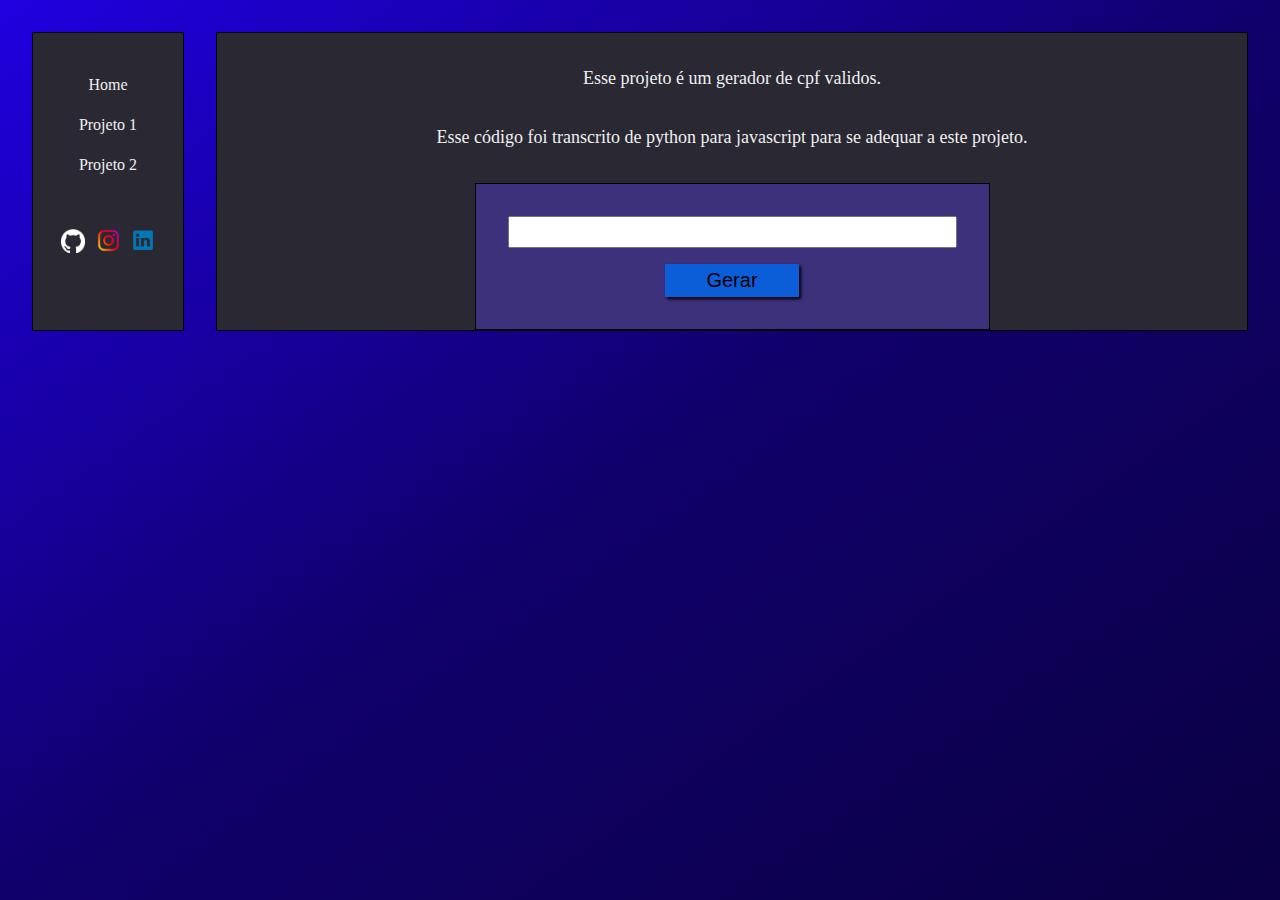
==== project_1.html @ 1ca95a48 "Creating and styling project1 page" ====
<!DOCTYPE html>
<html lang="en">

<head>
    <meta charset="UTF-8">
    <meta name="viewport" content="width=device-width, initial-scale=1.0">
    <title>Dev Cesario</title>
    <link rel="stylesheet" href="assets/css/style.css">
</head>

<body>
    <div class="container">
        <header class="bg-main-color bg-border">
            <nav class="nav-bar">
                <ul class="nav-bar__links none-style link-style ">
                    <li><a href="index.html" class="text-white-color">Home</a></li>
                    <li><a href="#" class="text-white-color">Projeto 1</a></li>
                    <li><a href="#" class="text-white-color">Projeto 2</a></li>
                </ul>
                <ul class="nav-bar__logos none-style link-style">
                    <li><a href="https://github.com/cesario-neto" target="_blank"><img
                                src="assets/imgs/logos/github-mark-white.png" alt="GitHub"
                                class="nav-bar__logos__img logo-img"></a></li>
                    <li><a href="https://www.instagram.com/cesario_neto7/" target="_blank"><img
                                src="assets/imgs/logos/insta.png" alt="Instagram"
                                class="nav-bar__logos__img logo-img"></a>
                    </li>
                    <li><a href="https://www.linkedin.com/in/cesario-neto-76177a23a/" target="_blank"><img
                                src="assets/imgs/logos/linkedin.png" alt="Linkedin"
                                class="nav-bar__logos__img logo-img"></a>
                    </li>
                </ul>
            </nav>
        </header>
        <main class="bg-border bg-main-color">
            <section class="content">
                <p class="text-white-color">Esse projeto é um gerador de cpf validos.</p>
                <p class="text-white-color">Esse código foi transcrito de python para javascript para se adequar a este
                    projeto.</p>
            </section>
            <section class="content">
                <div class="content__project bg-border">
                    <input type="text" name="cpf" class="default-input">
                    <button class="btn btn-primary">Gerar</button>
                </div>
            </section>
            <section class="content">
                <div class="content__code">

                </div>
            </section>
        </main>
    </div>

    <script src="assets/js/main.js"></script>
</body>

</html>
---- assets/css/style.css ----
*,
*::before,
*::after {
  box-sizing: border-box;
  margin: 0;
  padding: 0;
}

:root {
    --gradient-primary-color: #2000E0;
    --gradient-secondary-color: #10006B;
    --gradient-thirty-color: #0A0042;
    --bg-primary-color: #2A2933;
    --bg-secondary-color: #3C317A;
    --border-color: #000000;
    --text-color: #f0f0f0;
    --btn-primary-color: #0B5ED7;
    --btn-success: #157347 ;
    --btn-error: #BB2D3B;
}

html {
    height: 100%;
}

body {
    line-height: 1.5;
    height: 100%;
    background-attachment: fixed;
    background-image: linear-gradient(145deg,var(--gradient-primary-color), var(--gradient-secondary-color), var(--gradient-thirty-color));
}

.bg-main-color {
    background-color: var(--bg-primary-color);
}

.bg-border {
    border: 1px solid var(--border-color);
}

.text-white-color {
    color: var(--text-color);
}

.none-style {
    list-style: none;
}

.none-style li {
    padding-top: 1rem;
}

.btn-primary {
    background-color: var(--btn-primary-color);
}

.btn-success {
    background-color: var(--btn-success);
}

.btn-error {
    background-color: var(--btn-error);
}

.container {
    padding: 2rem;
    display: flex;
    gap: 2rem;
}


.nav-bar {
    width: 100%;
    padding: 1.5rem;
    display: flex;
    flex-direction: column;
    text-align: center;
    gap: 2rem;
    position: relative;
}

.link-style a {
    text-decoration: none;
}

.nav-bar__logos {
    display: flex;
    gap: 3px;
    justify-content: center;
}

.logo-img {
    width: 2rem;
    height: 2rem;
    padding: 4px;
}

main {
    width: 100%;
}

.content {
    text-align: center;
}

.content__img {
    padding: 4rem 0rem;
}

.content p {
    font-size: 18px;
    margin: 2rem 0rem;
    padding: 0rem 2rem;
}

.content__project {
    width: 50%;
    padding: 2rem;
    margin: auto;
    background-color: var(--bg-secondary-color);
}

.default-input {
    font-size: 1.5rem;
    text-align: center;
    width: 100%;
    margin-bottom: 1rem;
}

.btn {
    border: none;
    padding: 0.3rem 0.8rem;
    font-size: 20px;
    box-shadow: 2px 2px 3px;
    width: 30%;
}

.btn:active {
    box-shadow: 2px 2px 1px inset;
}

/* .footer {
    bottom: 0;
    position: relative;
    padding: 1rem;
    background-color: #000000;
    width: 100%;
}

.footer__text {
    color: white;
    text-align: right;
} */
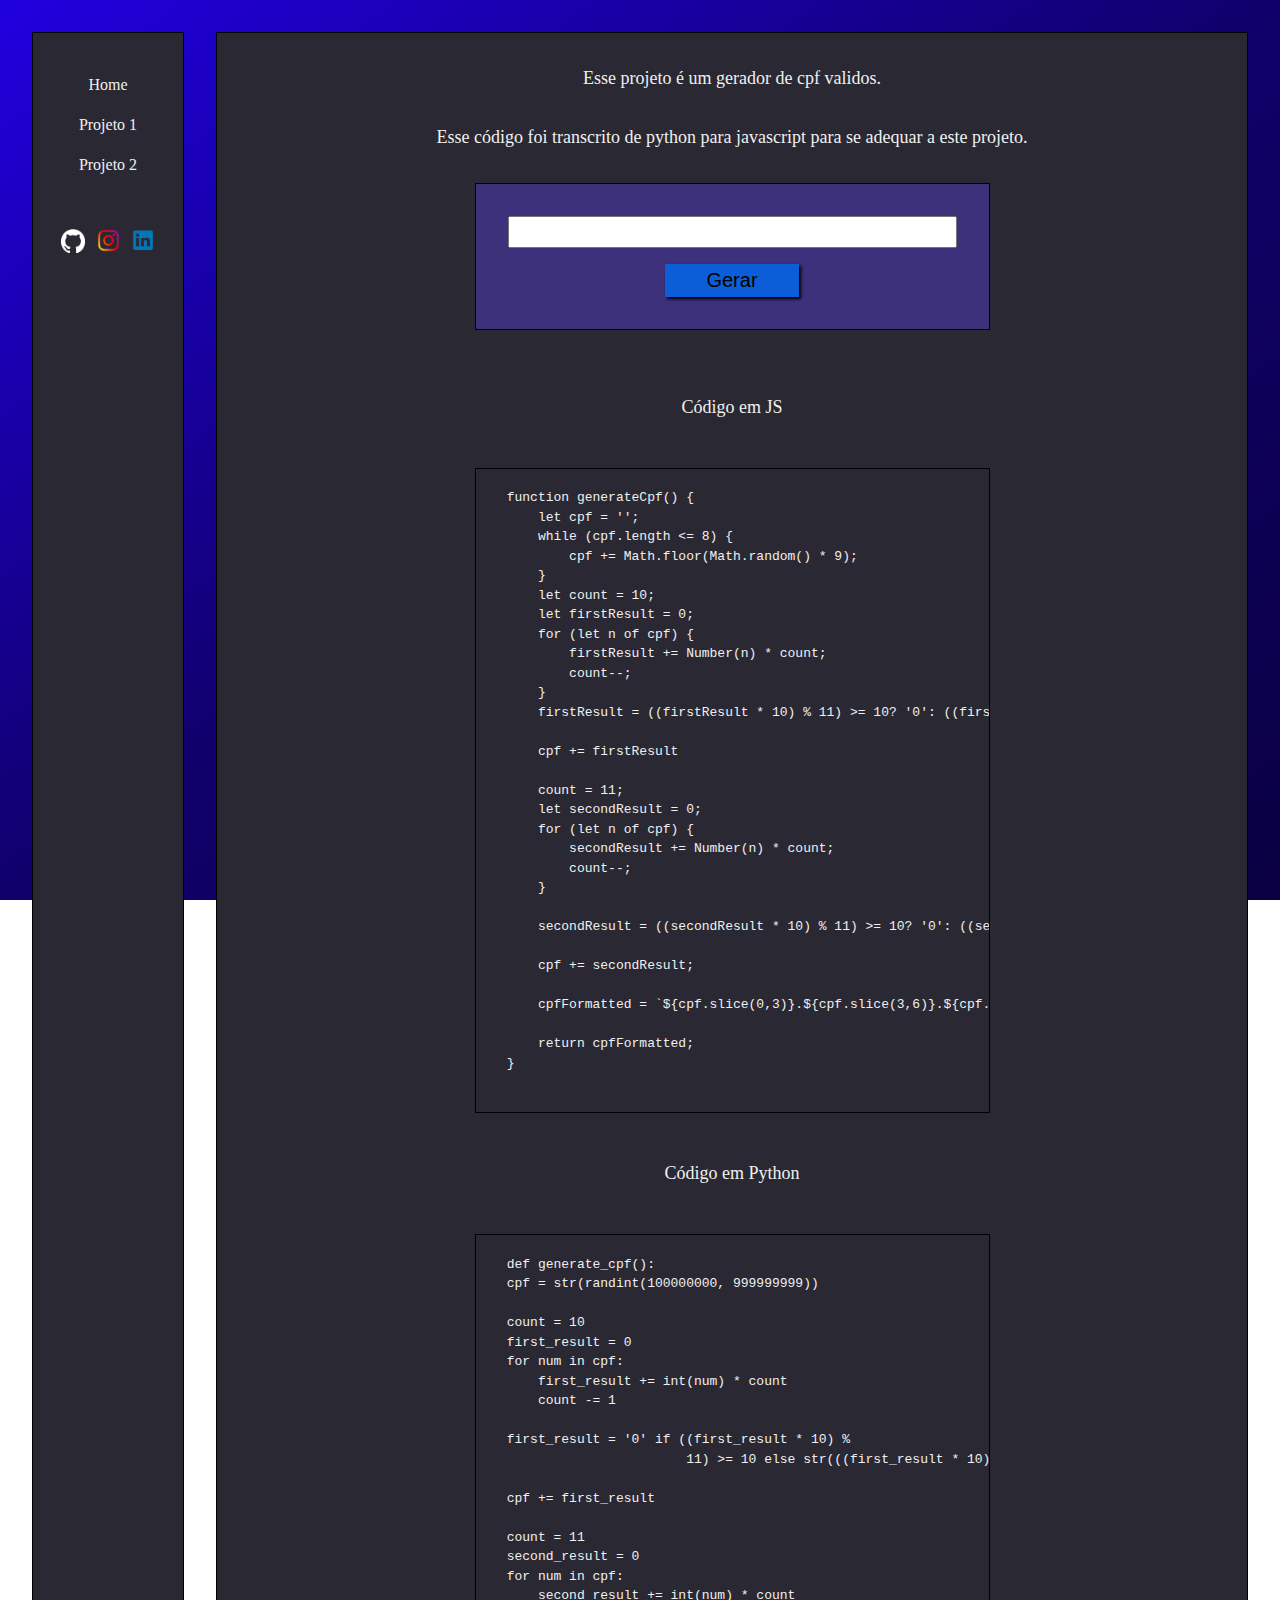
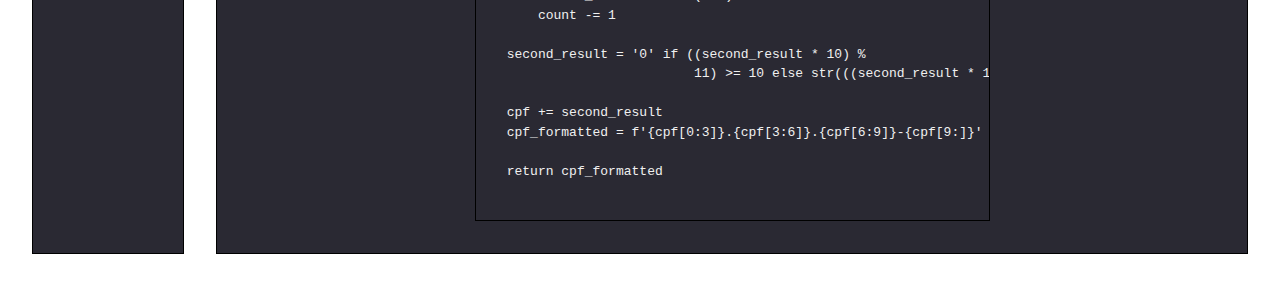
==== commit 22f8f62e: "Show used codes em styling pages" ====
--- a/project_1.html
+++ b/project_1.html
@@ -14,7 +14,7 @@
             <nav class="nav-bar">
                 <ul class="nav-bar__links none-style link-style ">
                     <li><a href="index.html" class="text-white-color">Home</a></li>
-                    <li><a href="#" class="text-white-color">Projeto 1</a></li>
+                    <li><a href="project_1.html" class="text-white-color">Projeto 1</a></li>
                     <li><a href="#" class="text-white-color">Projeto 2</a></li>
                 </ul>
                 <ul class="nav-bar__logos none-style link-style">
@@ -40,13 +40,79 @@
             </section>
             <section class="content">
                 <div class="content__project bg-border">
-                    <input type="text" name="cpf" class="default-input">
-                    <button class="btn btn-primary">Gerar</button>
+                    <input type="text" name="cpf" class="default-input" id="cpf-input" readonly>
+                    <button class="btn btn-primary" id="cpf-btn">Gerar</button>
                 </div>
             </section>
-            <section class="content">
-                <div class="content__code">
+            <section class="content text-white-color ">
+                <div class="content__code text-left-direction">
+                    <p class="text-center-direction">Código em JS</p>
+                    <pre class="bg-border">
+<code>
+    function generateCpf() {
+        let cpf = '';
+        while (cpf.length <= 8) {
+            cpf += Math.floor(Math.random() * 9);
+        }
+        let count = 10;
+        let firstResult = 0;
+        for (let n of cpf) {
+            firstResult += Number(n) * count;
+            count--;
+        }
+        firstResult = ((firstResult * 10) % 11) >= 10? '0': ((firstResult * 10) % 11).toString();
+        
+        cpf += firstResult
 
+        count = 11;
+        let secondResult = 0;
+        for (let n of cpf) {
+            secondResult += Number(n) * count;
+            count--;
+        }
+
+        secondResult = ((secondResult * 10) % 11) >= 10? '0': ((secondResult * 10) % 11).toString();   
+        
+        cpf += secondResult;
+
+        cpfFormatted = `${cpf.slice(0,3)}.${cpf.slice(3,6)}.${cpf.slice(6,9)}-${cpf.slice(9,11)}`;
+
+        return cpfFormatted;
+    }
+</code>
+                    </pre>
+                    <p class="text-center-direction">Código em Python</p>
+                    <pre class="bg-border">
+<code>
+    def generate_cpf():
+    cpf = str(randint(100000000, 999999999))
+
+    count = 10
+    first_result = 0
+    for num in cpf:
+        first_result += int(num) * count
+        count -= 1
+
+    first_result = '0' if ((first_result * 10) %
+                           11) >= 10 else str(((first_result * 10) % 11))
+
+    cpf += first_result
+
+    count = 11
+    second_result = 0
+    for num in cpf:
+        second_result += int(num) * count
+        count -= 1
+
+    second_result = '0' if ((second_result * 10) %
+                            11) >= 10 else str(((second_result * 10) % 11))
+
+    cpf += second_result
+    cpf_formatted = f'{cpf[0:3]}.{cpf[3:6]}.{cpf[6:9]}-{cpf[9:]}'
+
+    return cpf_formatted
+</code>
+                    </pre>
                 </div>
             </section>
         </main>
--- a/assets/css/style.css
+++ b/assets/css/style.css
@@ -40,6 +40,18 @@
 
 .text-white-color {
     color: var(--text-color);
+}
+
+.text-right-direction {
+    text-align: right;
+}
+
+.text-left-direction {
+    text-align: left;
+}
+
+.text-center-direction {
+    text-align: center;
 }
 
 .none-style {
@@ -120,6 +132,21 @@
     background-color: var(--bg-secondary-color);
 }
 
+.content__code {
+    display: flex;
+    flex-direction: column;
+    width: 50%;
+    margin: auto;
+    gap: 15px;
+    margin-top: 2rem;
+    margin-bottom: 2rem;
+}
+
+.content__code pre {
+    width: 100%;
+    overflow-x: auto;
+}
+
 .default-input {
     font-size: 1.5rem;
     text-align: center;
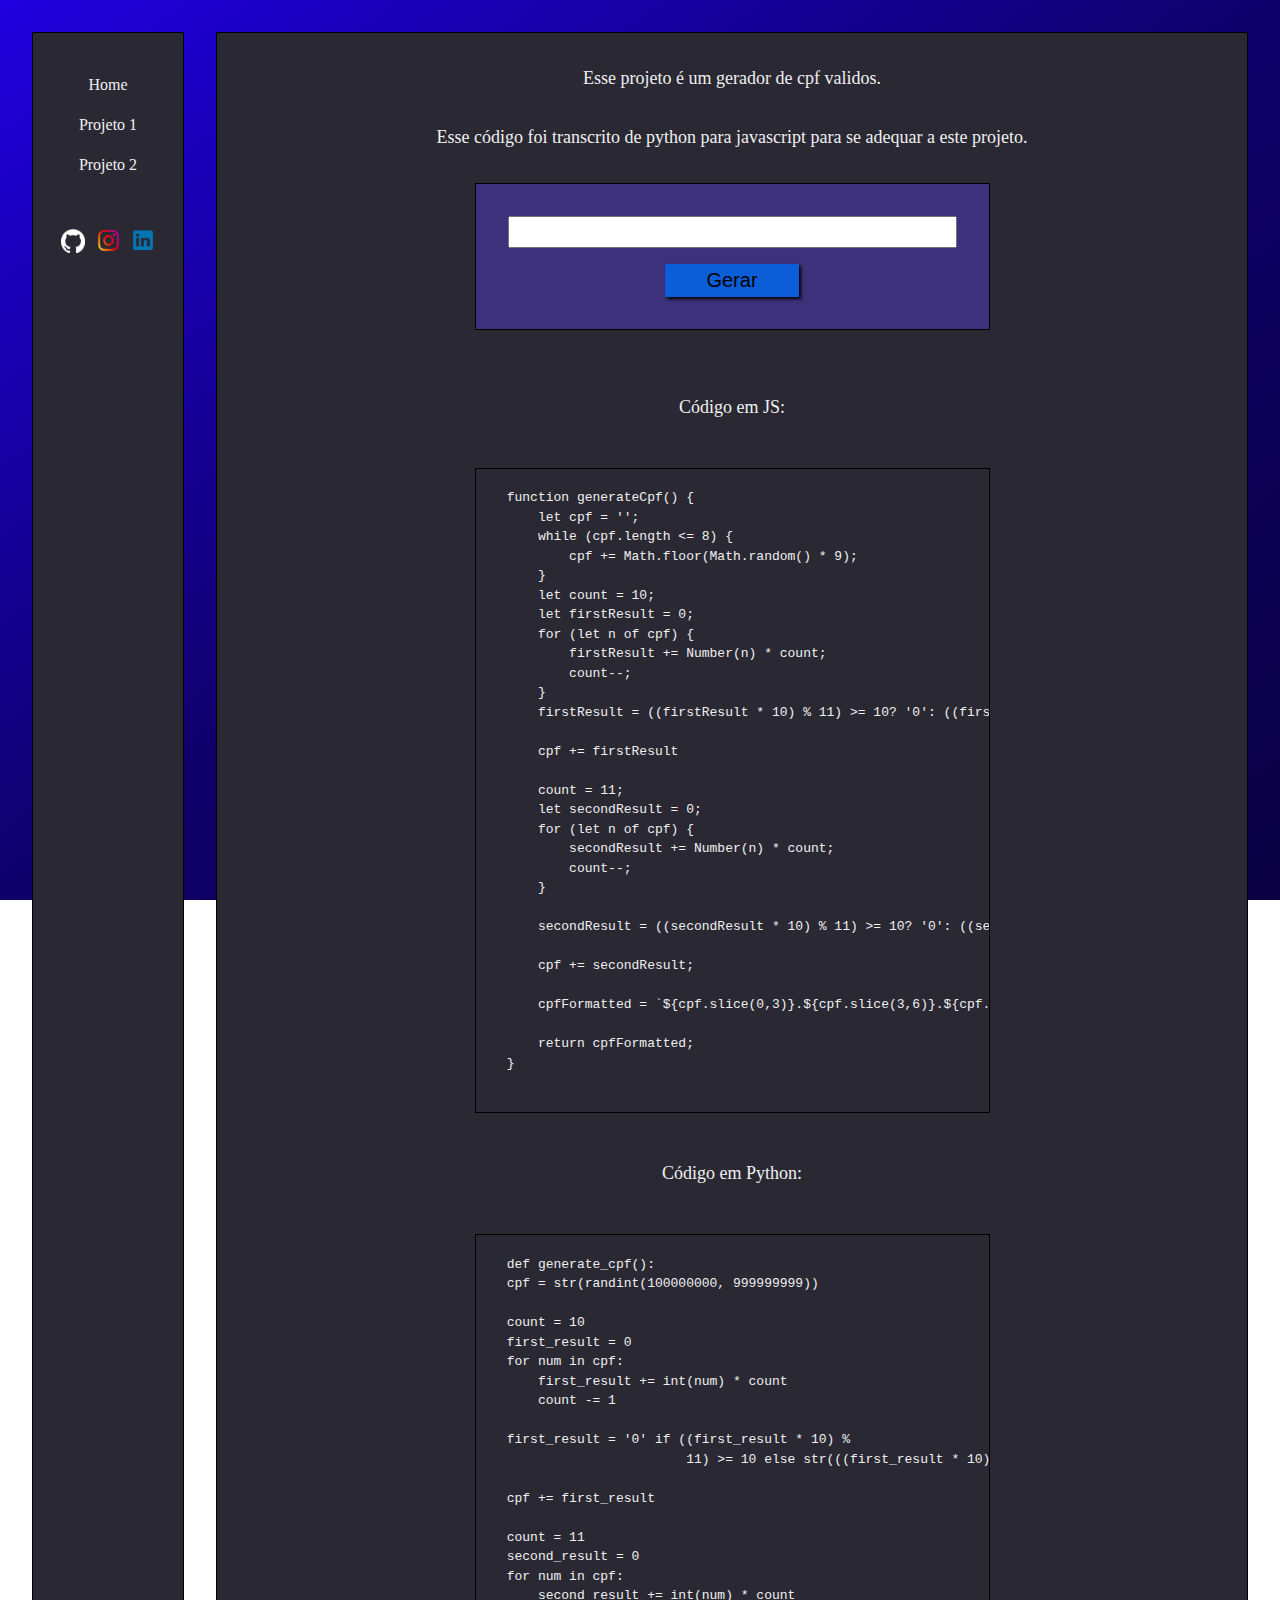
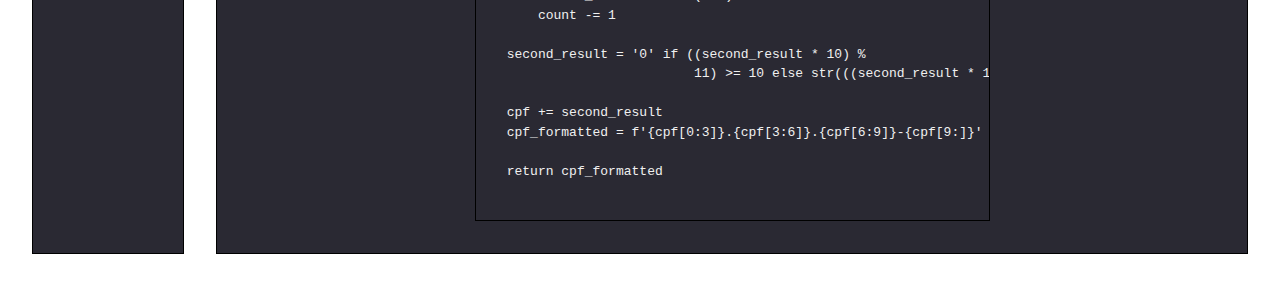
==== commit 9dda5757: "Making the application responsive" ====
--- a/project_1.html
+++ b/project_1.html
@@ -46,7 +46,7 @@
             </section>
             <section class="content text-white-color ">
                 <div class="content__code text-left-direction">
-                    <p class="text-center-direction">Código em JS</p>
+                    <p class="text-center-direction">Código em JS:</p>
                     <pre class="bg-border">
 <code>
     function generateCpf() {
@@ -81,7 +81,7 @@
     }
 </code>
                     </pre>
-                    <p class="text-center-direction">Código em Python</p>
+                    <p class="text-center-direction">Código em Python:</p>
                     <pre class="bg-border">
 <code>
     def generate_cpf():
--- a/assets/css/style.css
+++ b/assets/css/style.css
@@ -166,15 +166,32 @@
     box-shadow: 2px 2px 1px inset;
 }
 
-/* .footer {
-    bottom: 0;
-    position: relative;
-    padding: 1rem;
-    background-color: #000000;
-    width: 100%;
+@media screen and (max-width: 1000px) {
+    .container {
+        flex-direction: column;
+    }
+
+    .nav-bar__links {
+        display: flex;
+        justify-content: center;
+        gap: 20px;
+        font-size: 2rem;
+        width: 100%;
+    }
 }
 
-.footer__text {
-    color: white;
-    text-align: right;
-} */+@media screen and (min-width: 1300px){
+    .content__project {
+        width: 30%;
+    }
+}
+
+@media screen and (max-width: 700px){
+    .content__project {
+        width: 70%;
+    }
+
+    .btn {
+        width: 60%;
+    }
+}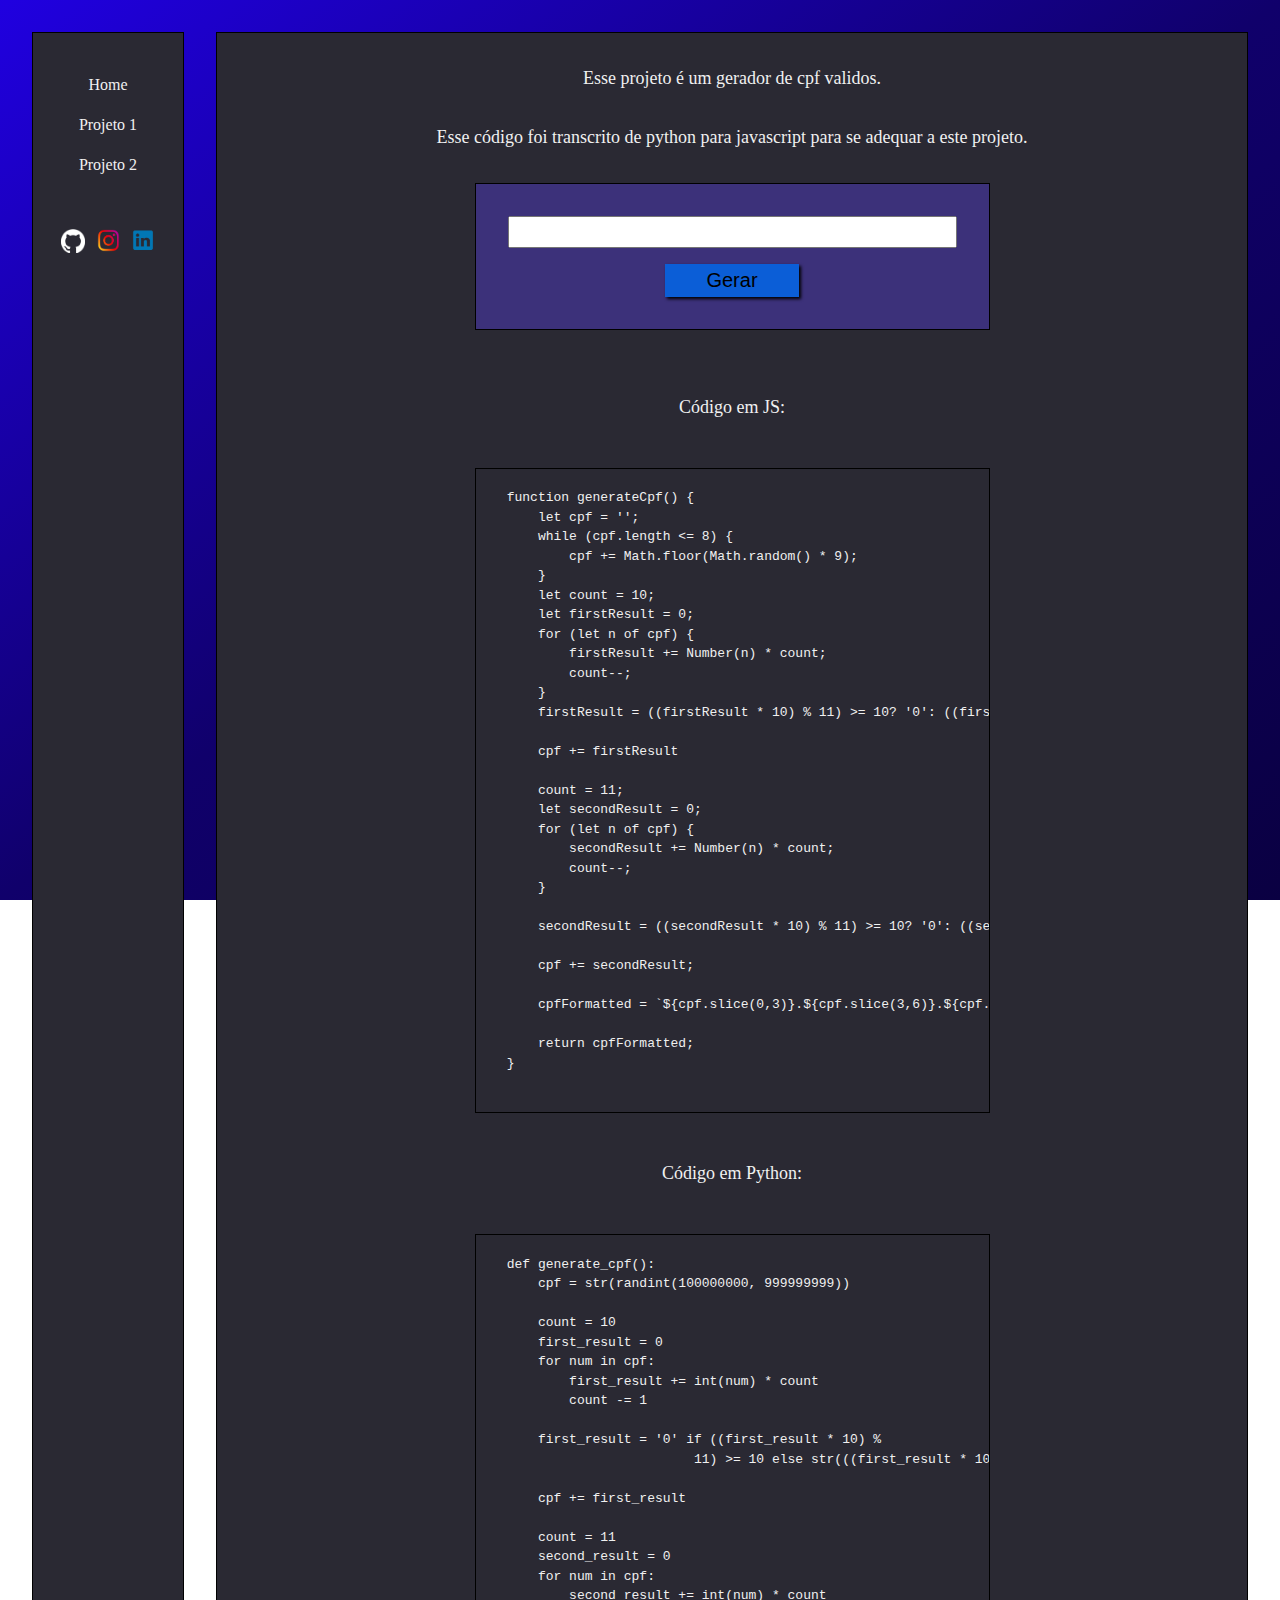
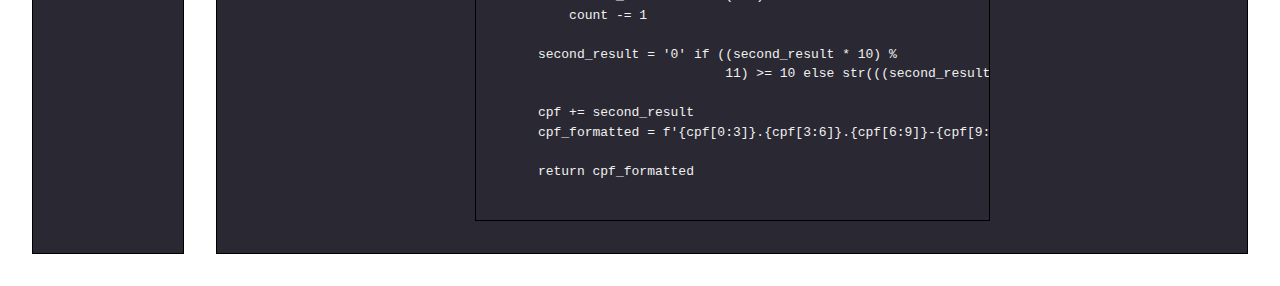
==== commit bba72640: "Correcting indentation" ====
--- a/project_1.html
+++ b/project_1.html
@@ -85,32 +85,32 @@
                     <pre class="bg-border">
 <code>
     def generate_cpf():
-    cpf = str(randint(100000000, 999999999))
+        cpf = str(randint(100000000, 999999999))
 
-    count = 10
-    first_result = 0
-    for num in cpf:
-        first_result += int(num) * count
-        count -= 1
+        count = 10
+        first_result = 0
+        for num in cpf:
+            first_result += int(num) * count
+            count -= 1
 
-    first_result = '0' if ((first_result * 10) %
-                           11) >= 10 else str(((first_result * 10) % 11))
+        first_result = '0' if ((first_result * 10) %
+                            11) >= 10 else str(((first_result * 10) % 11))
 
-    cpf += first_result
+        cpf += first_result
 
-    count = 11
-    second_result = 0
-    for num in cpf:
-        second_result += int(num) * count
-        count -= 1
+        count = 11
+        second_result = 0
+        for num in cpf:
+            second_result += int(num) * count
+            count -= 1
 
-    second_result = '0' if ((second_result * 10) %
-                            11) >= 10 else str(((second_result * 10) % 11))
+        second_result = '0' if ((second_result * 10) %
+                                11) >= 10 else str(((second_result * 10) % 11))
 
-    cpf += second_result
-    cpf_formatted = f'{cpf[0:3]}.{cpf[3:6]}.{cpf[6:9]}-{cpf[9:]}'
+        cpf += second_result
+        cpf_formatted = f'{cpf[0:3]}.{cpf[3:6]}.{cpf[6:9]}-{cpf[9:]}'
 
-    return cpf_formatted
+        return cpf_formatted
 </code>
                     </pre>
                 </div>
--- a/assets/css/style.css
+++ b/assets/css/style.css
@@ -175,7 +175,7 @@
         display: flex;
         justify-content: center;
         gap: 20px;
-        font-size: 2rem;
+        font-size: 1.5rem;
         width: 100%;
     }
 }
@@ -184,6 +184,7 @@
     .content__project {
         width: 30%;
     }
+
 }
 
 @media screen and (max-width: 700px){
@@ -194,4 +195,8 @@
     .btn {
         width: 60%;
     }
+
+    .content__code {
+        width: 90%;
+    }
 }